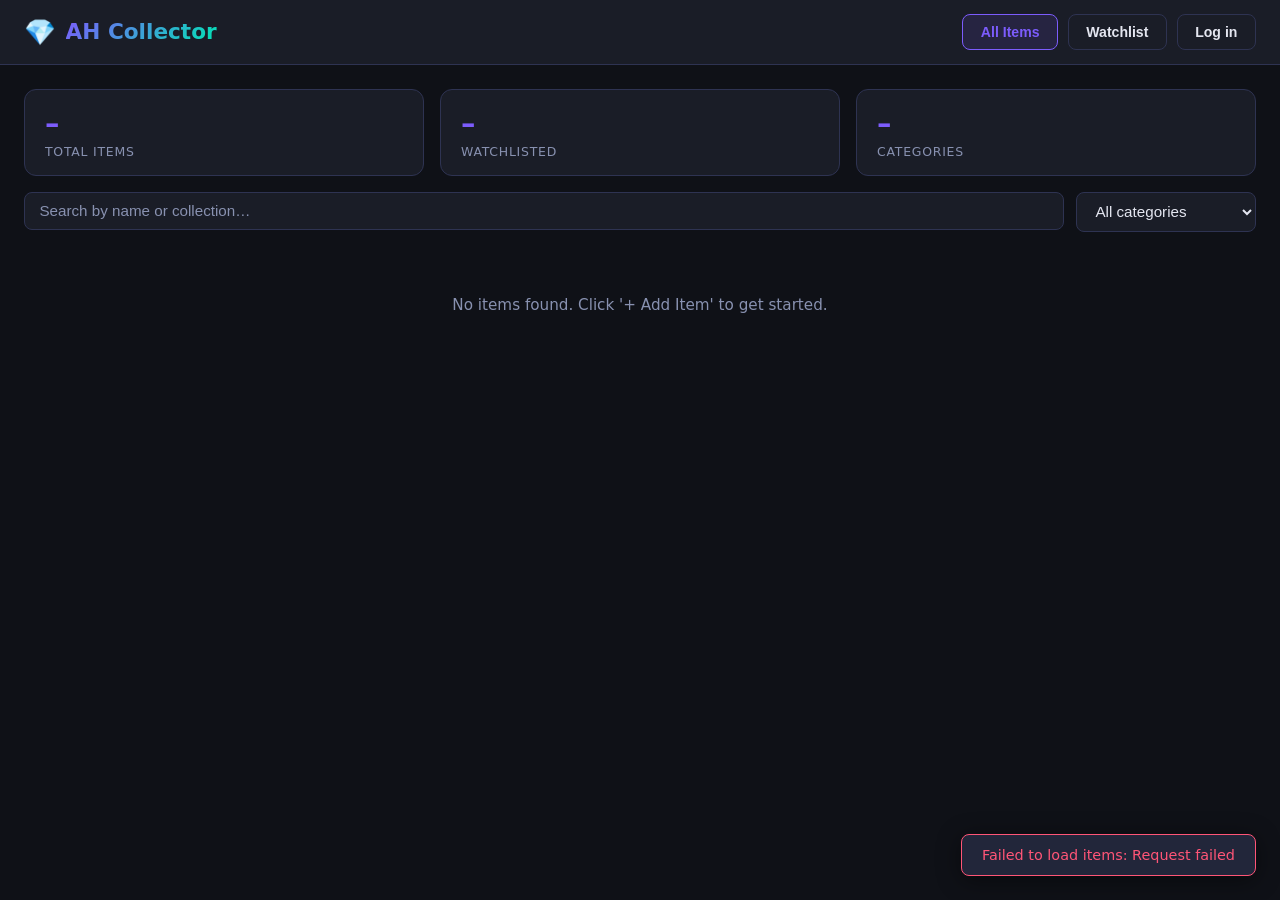
==== templates/index.html @ df2f211a "feat: implement JWT-based authentication for API access control Co-authored-by: Deejae69 <179696940+" ====
<!DOCTYPE html>
<html lang="en">
<head>
  <meta charset="UTF-8" />
  <meta name="viewport" content="width=device-width, initial-scale=1.0" />
  <title>AH Collector – Auction House Tracker</title>
  <link rel="stylesheet" href="/static/css/style.css" />
</head>
<body>
  <!-- ── Header ── -->
  <header class="header">
    <div class="header__inner">
      <div class="header__brand">
        <span class="header__logo">💎</span>
        <h1 class="header__title">AH Collector</h1>
      </div>
      <nav class="header__nav">
        <button class="btn btn--outline" id="btnShowAll">All Items</button>
        <button class="btn btn--outline" id="btnShowWatchlist">Watchlist</button>
        <button class="btn btn--primary" id="btnAddItem">+ Add Item</button>
        <button class="btn btn--outline" id="btnLogout" style="display:none">Log out</button>
        <button class="btn btn--outline" id="btnLogin">Log in</button>
      </nav>
    </div>
  </header>

  <!-- ── Stats bar ── -->
  <section class="stats-bar" id="statsBar">
    <div class="stat-card">
      <span class="stat-card__value" id="statTotal">–</span>
      <span class="stat-card__label">Total Items</span>
    </div>
    <div class="stat-card">
      <span class="stat-card__value" id="statWatchlisted">–</span>
      <span class="stat-card__label">Watchlisted</span>
    </div>
    <div class="stat-card" id="statCategoriesCard">
      <span class="stat-card__value" id="statCategories">–</span>
      <span class="stat-card__label">Categories</span>
    </div>
  </section>

  <!-- ── Search / Filter ── -->
  <section class="toolbar">
    <div class="search-wrap">
      <input
        type="search"
        id="searchInput"
        class="search-input"
        placeholder="Search by name or collection…"
        aria-label="Search items"
      />
    </div>
    <div class="filter-wrap">
      <select id="filterCategory" class="select" aria-label="Filter by category">
        <option value="">All categories</option>
      </select>
    </div>
  </section>

  <!-- ── Item Grid ── -->
  <main class="main">
    <div class="item-grid" id="itemGrid">
      <p class="empty-state" id="emptyState">Loading items…</p>
    </div>
  </main>

  <!-- ── Add / Edit Modal ── -->
  <div class="modal-backdrop hidden" id="modalBackdrop" role="dialog" aria-modal="true" aria-labelledby="modalTitle">
    <div class="modal">
      <div class="modal__header">
        <h2 class="modal__title" id="modalTitle">Add Item</h2>
        <button class="modal__close" id="modalClose" aria-label="Close">&times;</button>
      </div>
      <form class="modal__form" id="itemForm" novalidate>
        <input type="hidden" id="fieldId" />

        <div class="form-row">
          <label for="fieldName">Name <span class="required">*</span></label>
          <input type="text" id="fieldName" placeholder="Item name" required maxlength="200" />
          <span class="field-error" id="errorName"></span>
        </div>

        <div class="form-row">
          <label for="fieldCollection">Collection</label>
          <input type="text" id="fieldCollection" placeholder="e.g. CryptoPunks" maxlength="200" />
        </div>

        <div class="form-row">
          <label for="fieldCategory">Category</label>
          <input type="text" id="fieldCategory" placeholder="e.g. Art, Music, Gaming" maxlength="100" />
        </div>

        <div class="form-row">
          <label for="fieldPrice">Current Price (ETH) <span class="required">*</span></label>
          <input type="number" id="fieldPrice" placeholder="0.00" step="0.0001" min="0" required />
          <span class="field-error" id="errorPrice"></span>
        </div>

        <div class="form-row form-row--split">
          <div>
            <label for="fieldMinPrice">Min Price Alert (ETH)</label>
            <input type="number" id="fieldMinPrice" placeholder="Optional" step="0.0001" min="0" />
          </div>
          <div>
            <label for="fieldMaxPrice">Max Price Alert (ETH)</label>
            <input type="number" id="fieldMaxPrice" placeholder="Optional" step="0.0001" min="0" />
          </div>
        </div>

        <div class="form-row">
          <label for="fieldNotes">Notes</label>
          <textarea id="fieldNotes" rows="3" placeholder="Any notes about this item…" maxlength="1000"></textarea>
        </div>

        <div class="form-row form-row--checkbox">
          <input type="checkbox" id="fieldWatchlisted" />
          <label for="fieldWatchlisted">Add to Watchlist</label>
        </div>

        <div class="modal__actions">
          <button type="button" class="btn btn--ghost" id="btnCancel">Cancel</button>
          <button type="submit" class="btn btn--primary" id="btnSubmit">Save</button>
        </div>
      </form>
    </div>
  </div>

  <!-- ── Price History Modal ── -->
  <div class="modal-backdrop hidden" id="historyBackdrop" role="dialog" aria-modal="true" aria-labelledby="historyTitle">
    <div class="modal modal--wide">
      <div class="modal__header">
        <h2 class="modal__title" id="historyTitle">Price History</h2>
        <button class="modal__close" id="historyClose" aria-label="Close">&times;</button>
      </div>
      <div class="modal__body" id="historyBody">
        <p class="empty-state">No history yet.</p>
      </div>
    </div>
  </div>

  <!-- ── Toast ── -->
  <div class="toast hidden" id="toast" role="status" aria-live="polite"></div>

  <!-- ── Auth Modal ── -->
  <div class="modal-backdrop hidden" id="authBackdrop" role="dialog" aria-modal="true" aria-labelledby="authTitle">
    <div class="modal">
      <div class="modal__header">
        <h2 class="modal__title" id="authTitle">Log in</h2>
        <button class="modal__close" id="authClose" aria-label="Close">&times;</button>
      </div>
      <form class="modal__form" id="authForm" novalidate>
        <div class="form-row">
          <label for="authUsername">Username <span class="required">*</span></label>
          <input type="text" id="authUsername" placeholder="Username" required maxlength="80" autocomplete="username" />
          <span class="field-error" id="authError"></span>
        </div>
        <div class="form-row">
          <label for="authPassword">Password <span class="required">*</span></label>
          <input type="password" id="authPassword" placeholder="Password (min 8 characters)" required autocomplete="current-password" />
        </div>
        <div class="modal__actions">
          <button type="button" class="btn btn--ghost" id="authToggleMode">No account? Register</button>
          <button type="submit" class="btn btn--primary" id="authSubmit">Log in</button>
        </div>
      </form>
    </div>
  </div>

  <script src="/static/js/app.js"></script>
</body>
</html>
---- static/css/style.css ----
/* ── Reset / base ──────────────────────────────────────────────────────── */
*, *::before, *::after { box-sizing: border-box; margin: 0; padding: 0; }

:root {
  --color-bg:         #0f1117;
  --color-surface:    #1a1d27;
  --color-surface-2:  #22263a;
  --color-border:     #2e3352;
  --color-primary:    #7c5cfc;
  --color-primary-h:  #9b80fd;
  --color-accent:     #00e5b4;
  --color-danger:     #ff5577;
  --color-warning:    #ffb830;
  --color-text:       #e4e6f0;
  --color-text-muted: #8891b0;
  --radius:           12px;
  --radius-sm:        8px;
  --shadow:           0 4px 24px rgba(0,0,0,.45);
  --transition:       .18s ease;
}

html { font-size: 16px; }

body {
  font-family: 'Segoe UI', system-ui, -apple-system, sans-serif;
  background: var(--color-bg);
  color: var(--color-text);
  min-height: 100vh;
}

/* ── Header ────────────────────────────────────────────────────────────── */
.header {
  background: var(--color-surface);
  border-bottom: 1px solid var(--color-border);
  position: sticky;
  top: 0;
  z-index: 100;
}

.header__inner {
  max-width: 1280px;
  margin: 0 auto;
  padding: .875rem 1.5rem;
  display: flex;
  align-items: center;
  justify-content: space-between;
  gap: 1rem;
  flex-wrap: wrap;
}

.header__brand {
  display: flex;
  align-items: center;
  gap: .6rem;
}

.header__logo { font-size: 1.6rem; }

.header__title {
  font-size: 1.35rem;
  font-weight: 700;
  background: linear-gradient(135deg, var(--color-primary), var(--color-accent));
  -webkit-background-clip: text;
  -webkit-text-fill-color: transparent;
  background-clip: text;
}

.header__nav {
  display: flex;
  gap: .6rem;
  flex-wrap: wrap;
}

/* ── Stats bar ─────────────────────────────────────────────────────────── */
.stats-bar {
  max-width: 1280px;
  margin: 1.5rem auto .5rem;
  padding: 0 1.5rem;
  display: flex;
  gap: 1rem;
  flex-wrap: wrap;
}

.stat-card {
  flex: 1;
  min-width: 140px;
  background: var(--color-surface);
  border: 1px solid var(--color-border);
  border-radius: var(--radius);
  padding: 1rem 1.25rem;
  display: flex;
  flex-direction: column;
  gap: .25rem;
}

.stat-card__value {
  font-size: 1.8rem;
  font-weight: 700;
  color: var(--color-primary);
}

.stat-card__label {
  font-size: .78rem;
  text-transform: uppercase;
  letter-spacing: .06em;
  color: var(--color-text-muted);
}

/* ── Toolbar ───────────────────────────────────────────────────────────── */
.toolbar {
  max-width: 1280px;
  margin: 1rem auto;
  padding: 0 1.5rem;
  display: flex;
  gap: .75rem;
  flex-wrap: wrap;
}

.search-wrap { flex: 1; min-width: 200px; }

.search-input,
.select {
  width: 100%;
  background: var(--color-surface);
  border: 1px solid var(--color-border);
  border-radius: var(--radius-sm);
  color: var(--color-text);
  padding: .6rem .9rem;
  font-size: .95rem;
  outline: none;
  transition: border-color var(--transition);
}

.search-input:focus,
.select:focus { border-color: var(--color-primary); }

.search-input::placeholder { color: var(--color-text-muted); }

.filter-wrap { min-width: 180px; }

/* ── Main / grid ───────────────────────────────────────────────────────── */
.main {
  max-width: 1280px;
  margin: 0 auto 3rem;
  padding: 0 1.5rem;
}

.item-grid {
  display: grid;
  grid-template-columns: repeat(auto-fill, minmax(290px, 1fr));
  gap: 1.1rem;
}

/* ── Item card ─────────────────────────────────────────────────────────── */
.item-card {
  background: var(--color-surface);
  border: 1px solid var(--color-border);
  border-radius: var(--radius);
  padding: 1.2rem;
  display: flex;
  flex-direction: column;
  gap: .7rem;
  transition: transform var(--transition), box-shadow var(--transition);
  position: relative;
}

.item-card:hover {
  transform: translateY(-2px);
  box-shadow: var(--shadow);
}

.item-card.watchlisted { border-color: var(--color-accent); }

.item-card__badge {
  position: absolute;
  top: .9rem;
  right: .9rem;
  font-size: .7rem;
  padding: .25rem .55rem;
  border-radius: 999px;
  font-weight: 600;
  text-transform: uppercase;
  letter-spacing: .05em;
}

.badge--watchlist {
  background: rgba(0, 229, 180, .15);
  color: var(--color-accent);
}

.badge--category {
  background: rgba(124, 92, 252, .18);
  color: var(--color-primary-h);
}

.item-card__name {
  font-size: 1.05rem;
  font-weight: 600;
  padding-right: 3rem;
  word-break: break-word;
}

.item-card__collection {
  font-size: .82rem;
  color: var(--color-text-muted);
}

.item-card__price {
  font-size: 1.4rem;
  font-weight: 700;
  color: var(--color-accent);
}

.item-card__price-sub {
  font-size: .78rem;
  color: var(--color-text-muted);
  margin-top: -.3rem;
}

.item-card__notes {
  font-size: .82rem;
  color: var(--color-text-muted);
  line-height: 1.45;
  overflow: hidden;
  display: -webkit-box;
  -webkit-line-clamp: 2;
  -webkit-box-orient: vertical;
}

.item-card__actions {
  display: flex;
  gap: .5rem;
  flex-wrap: wrap;
  margin-top: auto;
  padding-top: .3rem;
  border-top: 1px solid var(--color-border);
}

/* ── Buttons ───────────────────────────────────────────────────────────── */
.btn {
  display: inline-flex;
  align-items: center;
  gap: .35rem;
  padding: .55rem 1.1rem;
  border-radius: var(--radius-sm);
  font-size: .88rem;
  font-weight: 600;
  cursor: pointer;
  border: none;
  transition: background var(--transition), color var(--transition), opacity var(--transition);
}

.btn--primary {
  background: var(--color-primary);
  color: #fff;
}
.btn--primary:hover { background: var(--color-primary-h); }

.btn--outline {
  background: transparent;
  border: 1px solid var(--color-border);
  color: var(--color-text);
}
.btn--outline:hover { border-color: var(--color-primary); color: var(--color-primary); }

.btn--outline.active {
  border-color: var(--color-primary);
  color: var(--color-primary);
  background: rgba(124,92,252,.12);
}

.btn--ghost {
  background: transparent;
  color: var(--color-text-muted);
}
.btn--ghost:hover { color: var(--color-text); }

.btn--danger {
  background: transparent;
  color: var(--color-danger);
  border: 1px solid transparent;
}
.btn--danger:hover { background: rgba(255,85,119,.1); border-color: var(--color-danger); }

.btn--sm {
  padding: .35rem .75rem;
  font-size: .8rem;
}

.btn--icon {
  padding: .4rem .55rem;
  font-size: .9rem;
  background: transparent;
  border: 1px solid var(--color-border);
  color: var(--color-text-muted);
  border-radius: var(--radius-sm);
}
.btn--icon:hover { color: var(--color-text); border-color: var(--color-primary); }

/* ── Modal ─────────────────────────────────────────────────────────────── */
.modal-backdrop {
  position: fixed;
  inset: 0;
  background: rgba(0,0,0,.65);
  display: flex;
  align-items: center;
  justify-content: center;
  padding: 1rem;
  z-index: 200;
}

.modal-backdrop.hidden { display: none; }

.modal {
  background: var(--color-surface);
  border: 1px solid var(--color-border);
  border-radius: var(--radius);
  width: 100%;
  max-width: 520px;
  box-shadow: var(--shadow);
  max-height: 90vh;
  overflow-y: auto;
}

.modal--wide { max-width: 680px; }

.modal__header {
  display: flex;
  align-items: center;
  justify-content: space-between;
  padding: 1.2rem 1.4rem;
  border-bottom: 1px solid var(--color-border);
}

.modal__title { font-size: 1.1rem; font-weight: 700; }

.modal__close {
  background: none;
  border: none;
  color: var(--color-text-muted);
  font-size: 1.5rem;
  cursor: pointer;
  line-height: 1;
  padding: .2rem .4rem;
}
.modal__close:hover { color: var(--color-text); }

.modal__form,
.modal__body { padding: 1.4rem; }

.modal__actions {
  display: flex;
  gap: .6rem;
  justify-content: flex-end;
  padding-top: .8rem;
  margin-top: .5rem;
  border-top: 1px solid var(--color-border);
}

/* ── Form ──────────────────────────────────────────────────────────────── */
.form-row {
  display: flex;
  flex-direction: column;
  gap: .4rem;
  margin-bottom: 1rem;
}

.form-row label {
  font-size: .85rem;
  font-weight: 600;
  color: var(--color-text-muted);
}

.form-row input[type="text"],
.form-row input[type="number"],
.form-row textarea,
.form-row select {
  background: var(--color-surface-2);
  border: 1px solid var(--color-border);
  border-radius: var(--radius-sm);
  color: var(--color-text);
  padding: .6rem .85rem;
  font-size: .95rem;
  outline: none;
  transition: border-color var(--transition);
  width: 100%;
  font-family: inherit;
}

.form-row input:focus,
.form-row textarea:focus { border-color: var(--color-primary); }

.form-row textarea { resize: vertical; }

.form-row--split {
  flex-direction: row;
  gap: .75rem;
}
.form-row--split > div { flex: 1; display: flex; flex-direction: column; gap: .4rem; }
.form-row--split > div label { font-size: .85rem; font-weight: 600; color: var(--color-text-muted); }

.form-row--checkbox {
  flex-direction: row;
  align-items: center;
  gap: .6rem;
}
.form-row--checkbox label {
  font-size: .9rem;
  color: var(--color-text);
  font-weight: 500;
  cursor: pointer;
}
.form-row--checkbox input[type="checkbox"] { width: 1rem; height: 1rem; cursor: pointer; accent-color: var(--color-primary); }

.required { color: var(--color-danger); }

.field-error {
  font-size: .78rem;
  color: var(--color-danger);
  min-height: 1em;
}

/* ── Price history table ────────────────────────────────────────────────── */
.history-table {
  width: 100%;
  border-collapse: collapse;
  font-size: .9rem;
}

.history-table th {
  text-align: left;
  padding: .5rem .75rem;
  color: var(--color-text-muted);
  font-weight: 600;
  font-size: .78rem;
  text-transform: uppercase;
  letter-spacing: .05em;
  border-bottom: 1px solid var(--color-border);
}

.history-table td {
  padding: .6rem .75rem;
  border-bottom: 1px solid var(--color-surface-2);
}

.history-table tr:last-child td { border-bottom: none; }

/* ── Toast ─────────────────────────────────────────────────────────────── */
.toast {
  position: fixed;
  bottom: 1.5rem;
  right: 1.5rem;
  background: var(--color-surface-2);
  border: 1px solid var(--color-border);
  border-radius: var(--radius-sm);
  padding: .75rem 1.25rem;
  font-size: .9rem;
  box-shadow: var(--shadow);
  z-index: 300;
  transition: opacity var(--transition);
}
.toast.hidden { display: none; }
.toast--success { border-color: var(--color-accent); color: var(--color-accent); }
.toast--error { border-color: var(--color-danger); color: var(--color-danger); }

/* ── Empty state ───────────────────────────────────────────────────────── */
.empty-state {
  grid-column: 1 / -1;
  text-align: center;
  color: var(--color-text-muted);
  padding: 3rem 1rem;
  font-size: .95rem;
}

/* ── Responsive ─────────────────────────────────────────────────────────── */
@media (max-width: 600px) {
  .form-row--split { flex-direction: column; }
  .item-grid { grid-template-columns: 1fr; }
  .stats-bar { flex-direction: column; }
}
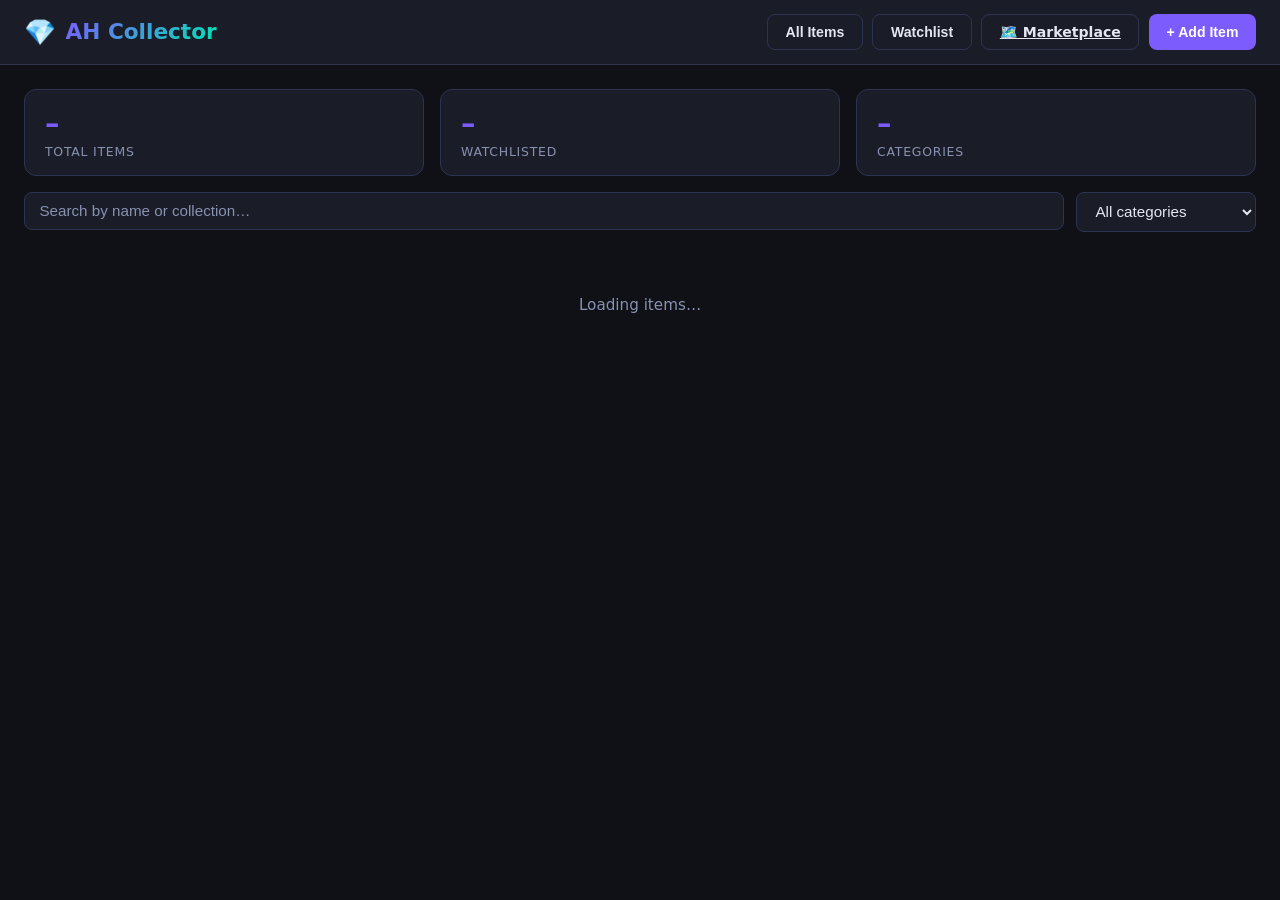
==== commit d7bcec84: "Add marketplace with D33J/BTC/ETH wallet, world-map regions, auction bidding, and P2P trades Co-auth" ====
--- a/templates/index.html
+++ b/templates/index.html
@@ -17,9 +17,8 @@
       <nav class="header__nav">
         <button class="btn btn--outline" id="btnShowAll">All Items</button>
         <button class="btn btn--outline" id="btnShowWatchlist">Watchlist</button>
+        <a href="/marketplace" class="btn btn--outline">🗺️ Marketplace</a>
         <button class="btn btn--primary" id="btnAddItem">+ Add Item</button>
-        <button class="btn btn--outline" id="btnLogout" style="display:none">Log out</button>
-        <button class="btn btn--outline" id="btnLogin">Log in</button>
       </nav>
     </div>
   </header>
@@ -142,31 +141,6 @@
   <!-- ── Toast ── -->
   <div class="toast hidden" id="toast" role="status" aria-live="polite"></div>
 
-  <!-- ── Auth Modal ── -->
-  <div class="modal-backdrop hidden" id="authBackdrop" role="dialog" aria-modal="true" aria-labelledby="authTitle">
-    <div class="modal">
-      <div class="modal__header">
-        <h2 class="modal__title" id="authTitle">Log in</h2>
-        <button class="modal__close" id="authClose" aria-label="Close">&times;</button>
-      </div>
-      <form class="modal__form" id="authForm" novalidate>
-        <div class="form-row">
-          <label for="authUsername">Username <span class="required">*</span></label>
-          <input type="text" id="authUsername" placeholder="Username" required maxlength="80" autocomplete="username" />
-          <span class="field-error" id="authError"></span>
-        </div>
-        <div class="form-row">
-          <label for="authPassword">Password <span class="required">*</span></label>
-          <input type="password" id="authPassword" placeholder="Password (min 8 characters)" required autocomplete="current-password" />
-        </div>
-        <div class="modal__actions">
-          <button type="button" class="btn btn--ghost" id="authToggleMode">No account? Register</button>
-          <button type="submit" class="btn btn--primary" id="authSubmit">Log in</button>
-        </div>
-      </form>
-    </div>
-  </div>
-
   <script src="/static/js/app.js"></script>
 </body>
 </html>
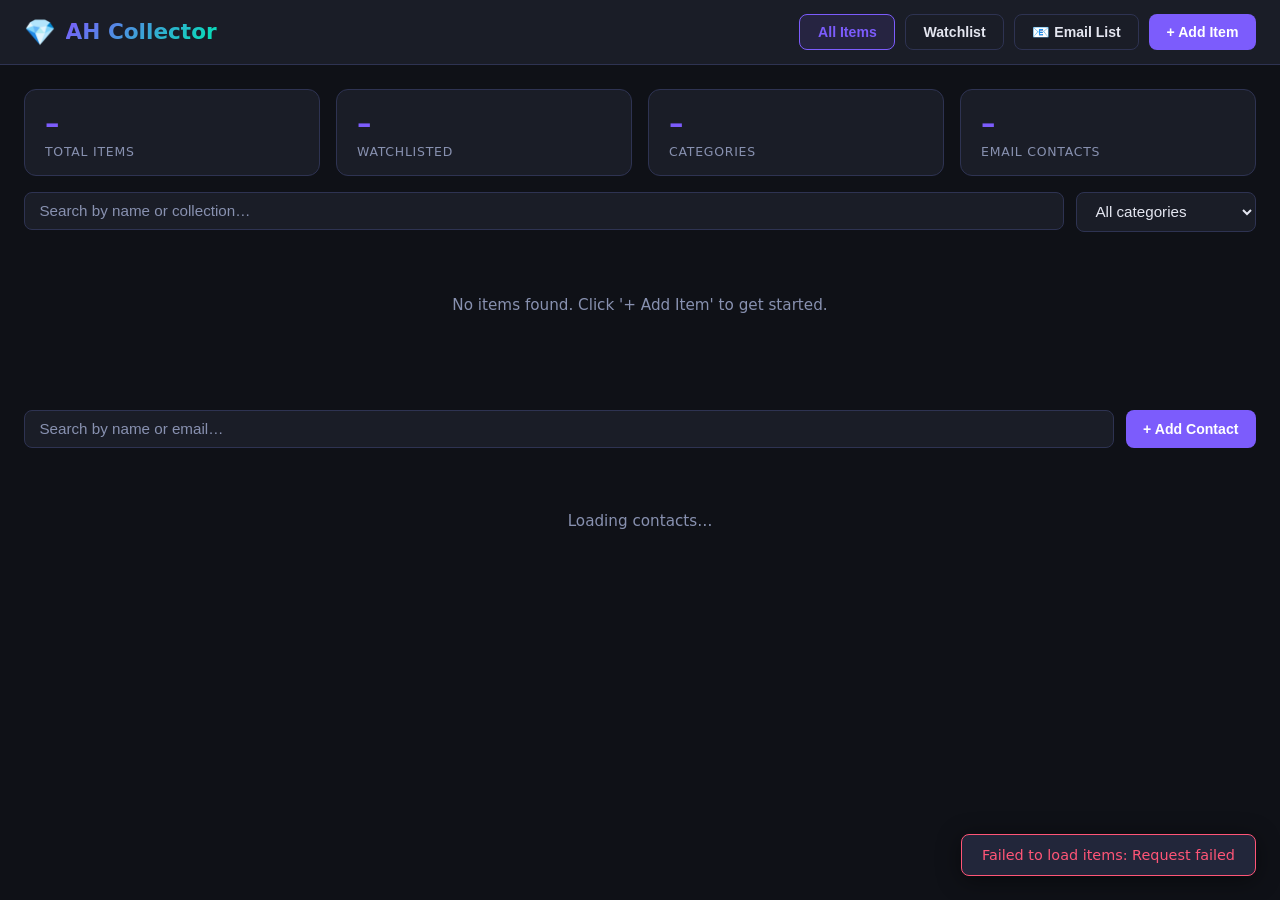
==== commit f3a50a3c: "Add email contact list feature for call log Agent-Logs-Url: https://github.com/DeeJae-LeEtta-LLC/ah-" ====
--- a/templates/index.html
+++ b/templates/index.html
@@ -17,7 +17,7 @@
       <nav class="header__nav">
         <button class="btn btn--outline" id="btnShowAll">All Items</button>
         <button class="btn btn--outline" id="btnShowWatchlist">Watchlist</button>
-        <a href="/marketplace" class="btn btn--outline">🗺️ Marketplace</a>
+        <button class="btn btn--outline" id="btnShowEmails">📧 Email List</button>
         <button class="btn btn--primary" id="btnAddItem">+ Add Item</button>
       </nav>
     </div>
@@ -37,10 +37,14 @@
       <span class="stat-card__value" id="statCategories">–</span>
       <span class="stat-card__label">Categories</span>
     </div>
+    <div class="stat-card" id="statEmailsCard">
+      <span class="stat-card__value" id="statEmails">–</span>
+      <span class="stat-card__label">Email Contacts</span>
+    </div>
   </section>
 
   <!-- ── Search / Filter ── -->
-  <section class="toolbar">
+  <section class="toolbar" id="itemsToolbar">
     <div class="search-wrap">
       <input
         type="search"
@@ -58,9 +62,30 @@
   </section>
 
   <!-- ── Item Grid ── -->
-  <main class="main">
+  <main class="main" id="itemsView">
     <div class="item-grid" id="itemGrid">
       <p class="empty-state" id="emptyState">Loading items…</p>
+    </div>
+  </main>
+
+  <!-- ── Email List Toolbar ── -->
+  <section class="toolbar hidden" id="emailsToolbar">
+    <div class="search-wrap">
+      <input
+        type="search"
+        id="emailSearchInput"
+        class="search-input"
+        placeholder="Search by name or email…"
+        aria-label="Search contacts"
+      />
+    </div>
+    <button class="btn btn--primary" id="btnAddEmail">+ Add Contact</button>
+  </section>
+
+  <!-- ── Email List ── -->
+  <main class="main hidden" id="emailsView">
+    <div class="contact-list" id="contactList">
+      <p class="empty-state" id="emailEmptyState">Loading contacts…</p>
     </div>
   </main>
 
@@ -138,6 +163,46 @@
     </div>
   </div>
 
+  <!-- ── Add / Edit Email Contact Modal ── -->
+  <div class="modal-backdrop hidden" id="emailModalBackdrop" role="dialog" aria-modal="true" aria-labelledby="emailModalTitle">
+    <div class="modal">
+      <div class="modal__header">
+        <h2 class="modal__title" id="emailModalTitle">Add Contact</h2>
+        <button class="modal__close" id="emailModalClose" aria-label="Close">&times;</button>
+      </div>
+      <form class="modal__form" id="emailForm" novalidate>
+        <input type="hidden" id="emailFieldId" />
+
+        <div class="form-row">
+          <label for="emailFieldName">Name <span class="required">*</span></label>
+          <input type="text" id="emailFieldName" placeholder="Full name" required maxlength="200" />
+          <span class="field-error" id="emailErrorName"></span>
+        </div>
+
+        <div class="form-row">
+          <label for="emailFieldEmail">Email <span class="required">*</span></label>
+          <input type="email" id="emailFieldEmail" placeholder="address@example.com" required maxlength="254" />
+          <span class="field-error" id="emailErrorEmail"></span>
+        </div>
+
+        <div class="form-row">
+          <label for="emailFieldPhone">Phone</label>
+          <input type="tel" id="emailFieldPhone" placeholder="Optional" maxlength="50" />
+        </div>
+
+        <div class="form-row">
+          <label for="emailFieldNotes">Notes</label>
+          <textarea id="emailFieldNotes" rows="3" placeholder="Any notes about this contact…" maxlength="1000"></textarea>
+        </div>
+
+        <div class="modal__actions">
+          <button type="button" class="btn btn--ghost" id="emailBtnCancel">Cancel</button>
+          <button type="submit" class="btn btn--primary" id="emailBtnSubmit">Save</button>
+        </div>
+      </form>
+    </div>
+  </div>
+
   <!-- ── Toast ── -->
   <div class="toast hidden" id="toast" role="status" aria-live="polite"></div>
 
--- a/static/css/style.css
+++ b/static/css/style.css
@@ -478,3 +478,66 @@
   .item-grid { grid-template-columns: 1fr; }
   .stats-bar { flex-direction: column; }
 }
+
+/* ── Contact list ───────────────────────────────────────────────────────── */
+.contact-list {
+  display: flex;
+  flex-direction: column;
+  gap: .75rem;
+}
+
+.contact-row {
+  background: var(--color-surface);
+  border: 1px solid var(--color-border);
+  border-radius: var(--radius);
+  padding: 1rem 1.25rem;
+  display: flex;
+  align-items: flex-start;
+  justify-content: space-between;
+  gap: 1rem;
+  transition: box-shadow var(--transition);
+}
+
+.contact-row:hover { box-shadow: var(--shadow); }
+
+.contact-row__info {
+  display: flex;
+  flex-direction: column;
+  gap: .25rem;
+  min-width: 0;
+}
+
+.contact-row__name {
+  font-size: 1rem;
+  font-weight: 600;
+  word-break: break-word;
+}
+
+.contact-row__email {
+  font-size: .88rem;
+  color: var(--color-primary-h);
+  text-decoration: none;
+  word-break: break-all;
+}
+.contact-row__email:hover { text-decoration: underline; }
+
+.contact-row__phone {
+  font-size: .82rem;
+  color: var(--color-text-muted);
+}
+
+.contact-row__notes {
+  font-size: .82rem;
+  color: var(--color-text-muted);
+  line-height: 1.45;
+  overflow: hidden;
+  display: -webkit-box;
+  -webkit-line-clamp: 2;
+  -webkit-box-orient: vertical;
+}
+
+.contact-row__actions {
+  display: flex;
+  gap: .5rem;
+  flex-shrink: 0;
+}
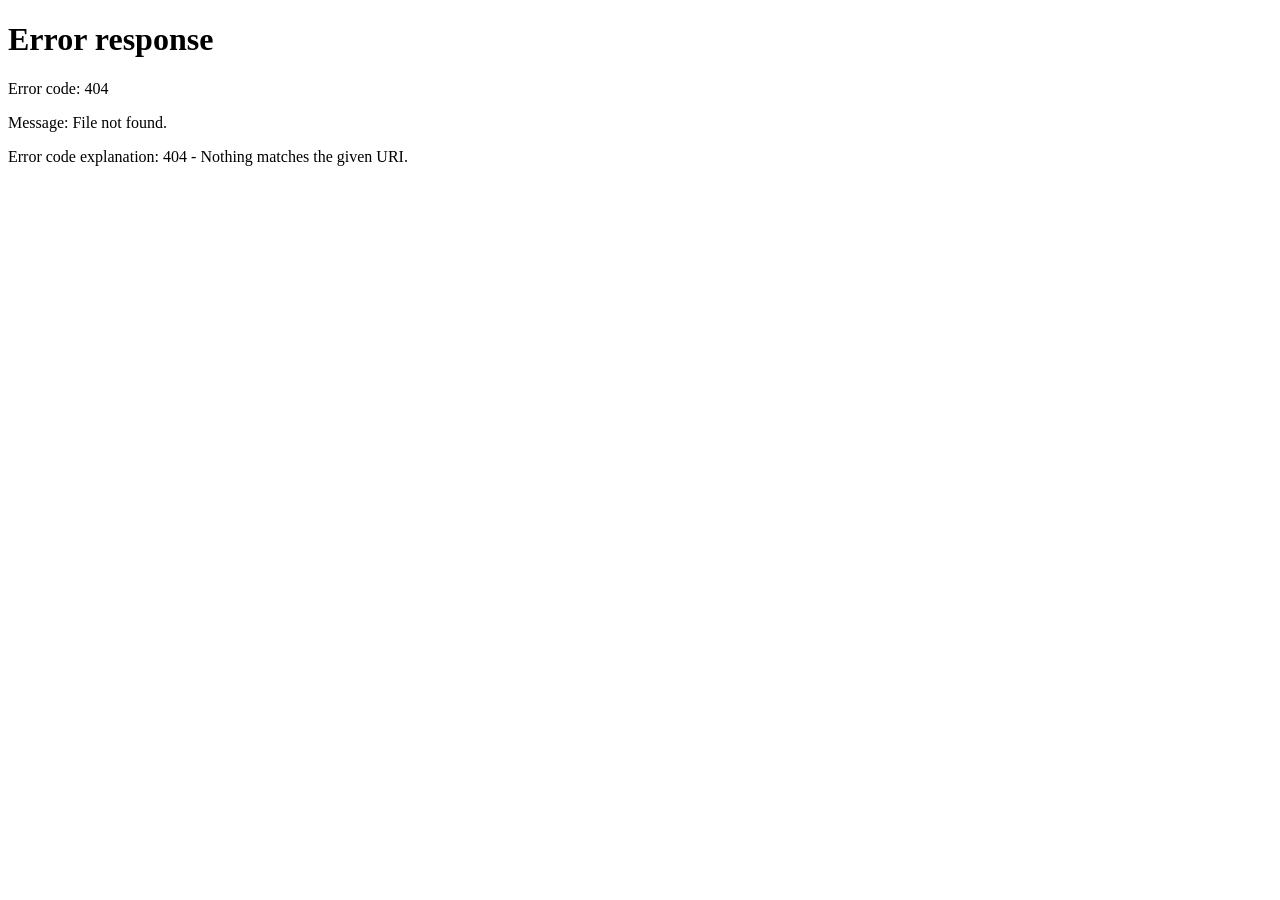
==== commit 385c4538: "Add GPS-based onboarding panel for Solar City MMO Agent-Logs-Url: https://github.com/DeeJae-LeEtta-L" ====
--- a/templates/index.html
+++ b/templates/index.html
@@ -17,7 +17,6 @@
       <nav class="header__nav">
         <button class="btn btn--outline" id="btnShowAll">All Items</button>
         <button class="btn btn--outline" id="btnShowWatchlist">Watchlist</button>
-        <button class="btn btn--outline" id="btnShowEmails">📧 Email List</button>
         <button class="btn btn--primary" id="btnAddItem">+ Add Item</button>
       </nav>
     </div>
@@ -37,14 +36,14 @@
       <span class="stat-card__value" id="statCategories">–</span>
       <span class="stat-card__label">Categories</span>
     </div>
-    <div class="stat-card" id="statEmailsCard">
-      <span class="stat-card__value" id="statEmails">–</span>
-      <span class="stat-card__label">Email Contacts</span>
+    <div class="stat-card">
+      <span class="stat-card__value" id="statSignups">–</span>
+      <span class="stat-card__label">Agents Joined</span>
     </div>
   </section>
 
   <!-- ── Search / Filter ── -->
-  <section class="toolbar" id="itemsToolbar">
+  <section class="toolbar">
     <div class="search-wrap">
       <input
         type="search"
@@ -62,30 +61,9 @@
   </section>
 
   <!-- ── Item Grid ── -->
-  <main class="main" id="itemsView">
+  <main class="main">
     <div class="item-grid" id="itemGrid">
       <p class="empty-state" id="emptyState">Loading items…</p>
-    </div>
-  </main>
-
-  <!-- ── Email List Toolbar ── -->
-  <section class="toolbar hidden" id="emailsToolbar">
-    <div class="search-wrap">
-      <input
-        type="search"
-        id="emailSearchInput"
-        class="search-input"
-        placeholder="Search by name or email…"
-        aria-label="Search contacts"
-      />
-    </div>
-    <button class="btn btn--primary" id="btnAddEmail">+ Add Contact</button>
-  </section>
-
-  <!-- ── Email List ── -->
-  <main class="main hidden" id="emailsView">
-    <div class="contact-list" id="contactList">
-      <p class="empty-state" id="emailEmptyState">Loading contacts…</p>
     </div>
   </main>
 
@@ -163,49 +141,15 @@
     </div>
   </div>
 
-  <!-- ── Add / Edit Email Contact Modal ── -->
-  <div class="modal-backdrop hidden" id="emailModalBackdrop" role="dialog" aria-modal="true" aria-labelledby="emailModalTitle">
-    <div class="modal">
-      <div class="modal__header">
-        <h2 class="modal__title" id="emailModalTitle">Add Contact</h2>
-        <button class="modal__close" id="emailModalClose" aria-label="Close">&times;</button>
-      </div>
-      <form class="modal__form" id="emailForm" novalidate>
-        <input type="hidden" id="emailFieldId" />
-
-        <div class="form-row">
-          <label for="emailFieldName">Name <span class="required">*</span></label>
-          <input type="text" id="emailFieldName" placeholder="Full name" required maxlength="200" />
-          <span class="field-error" id="emailErrorName"></span>
-        </div>
-
-        <div class="form-row">
-          <label for="emailFieldEmail">Email <span class="required">*</span></label>
-          <input type="email" id="emailFieldEmail" placeholder="address@example.com" required maxlength="254" />
-          <span class="field-error" id="emailErrorEmail"></span>
-        </div>
-
-        <div class="form-row">
-          <label for="emailFieldPhone">Phone</label>
-          <input type="tel" id="emailFieldPhone" placeholder="Optional" maxlength="50" />
-        </div>
-
-        <div class="form-row">
-          <label for="emailFieldNotes">Notes</label>
-          <textarea id="emailFieldNotes" rows="3" placeholder="Any notes about this contact…" maxlength="1000"></textarea>
-        </div>
-
-        <div class="modal__actions">
-          <button type="button" class="btn btn--ghost" id="emailBtnCancel">Cancel</button>
-          <button type="submit" class="btn btn--primary" id="emailBtnSubmit">Save</button>
-        </div>
-      </form>
-    </div>
-  </div>
-
   <!-- ── Toast ── -->
   <div class="toast hidden" id="toast" role="status" aria-live="polite"></div>
 
   <script src="/static/js/app.js"></script>
+  <script>
+    // Redirect first-time visitors to the onboarding panel
+    if (!localStorage.getItem("ah_onboarded")) {
+      window.location.replace("/onboard");
+    }
+  </script>
 </body>
 </html>
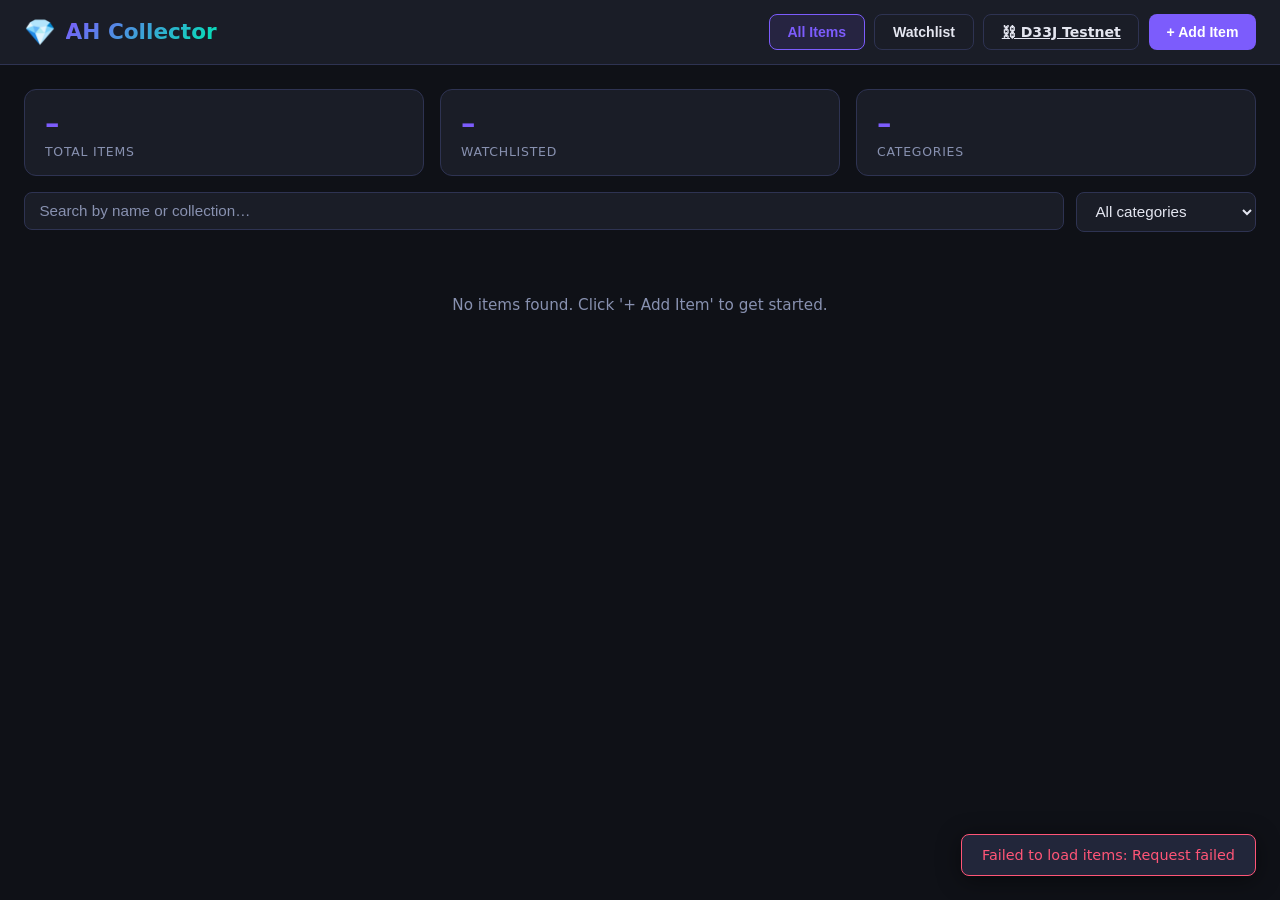
==== commit 2f5d8a0f: "feat: add D33J coin testnet blockchain on deejaeleetta network Agent-Logs-Url: https://github.com/De" ====
--- a/templates/index.html
+++ b/templates/index.html
@@ -17,6 +17,7 @@
       <nav class="header__nav">
         <button class="btn btn--outline" id="btnShowAll">All Items</button>
         <button class="btn btn--outline" id="btnShowWatchlist">Watchlist</button>
+        <a href="/blockchain" class="btn btn--outline">⛓ D33J Testnet</a>
         <button class="btn btn--primary" id="btnAddItem">+ Add Item</button>
       </nav>
     </div>
@@ -35,10 +36,6 @@
     <div class="stat-card" id="statCategoriesCard">
       <span class="stat-card__value" id="statCategories">–</span>
       <span class="stat-card__label">Categories</span>
-    </div>
-    <div class="stat-card">
-      <span class="stat-card__value" id="statSignups">–</span>
-      <span class="stat-card__label">Agents Joined</span>
     </div>
   </section>
 
@@ -145,11 +142,5 @@
   <div class="toast hidden" id="toast" role="status" aria-live="polite"></div>
 
   <script src="/static/js/app.js"></script>
-  <script>
-    // Redirect first-time visitors to the onboarding panel
-    if (!localStorage.getItem("ah_onboarded")) {
-      window.location.replace("/onboard");
-    }
-  </script>
 </body>
 </html>
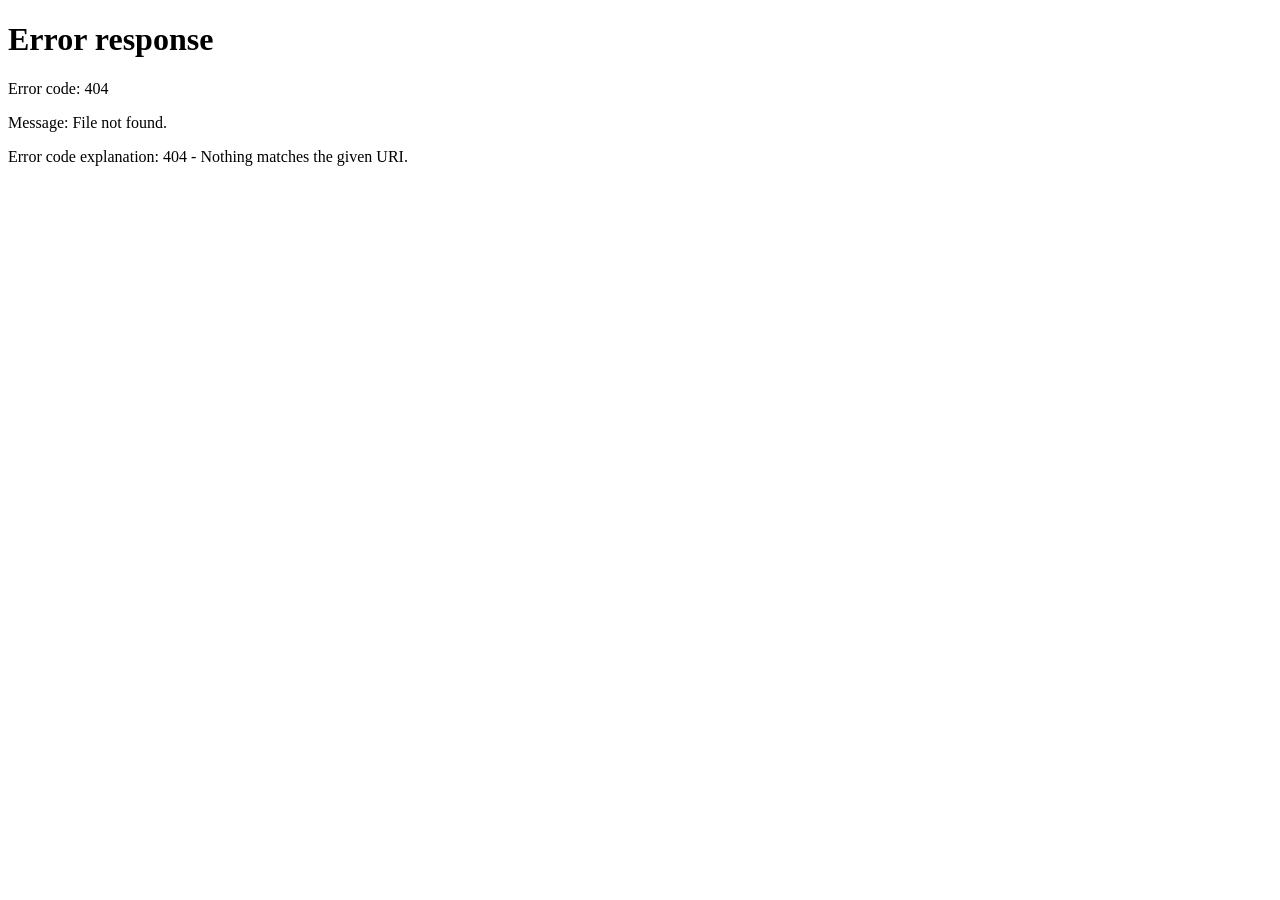
==== commit 3db9ab9d: "Merge 4c10ebbddbb28dfe35d1600dcd3896c5bc80fb5e into e1718e998562da94774db5d07511e20b541f63a7" ====
--- a/templates/index.html
+++ b/templates/index.html
@@ -17,7 +17,6 @@
       <nav class="header__nav">
         <button class="btn btn--outline" id="btnShowAll">All Items</button>
         <button class="btn btn--outline" id="btnShowWatchlist">Watchlist</button>
-        <a href="/blockchain" class="btn btn--outline">⛓ D33J Testnet</a>
         <button class="btn btn--primary" id="btnAddItem">+ Add Item</button>
       </nav>
     </div>
@@ -36,6 +35,10 @@
     <div class="stat-card" id="statCategoriesCard">
       <span class="stat-card__value" id="statCategories">–</span>
       <span class="stat-card__label">Categories</span>
+    </div>
+    <div class="stat-card">
+      <span class="stat-card__value" id="statSignups">–</span>
+      <span class="stat-card__label">Agents Joined</span>
     </div>
   </section>
 
@@ -142,5 +145,11 @@
   <div class="toast hidden" id="toast" role="status" aria-live="polite"></div>
 
   <script src="/static/js/app.js"></script>
+  <script>
+    // Redirect first-time visitors to the onboarding panel
+    if (!localStorage.getItem("ah_onboarded")) {
+      window.location.replace("/onboard");
+    }
+  </script>
 </body>
 </html>
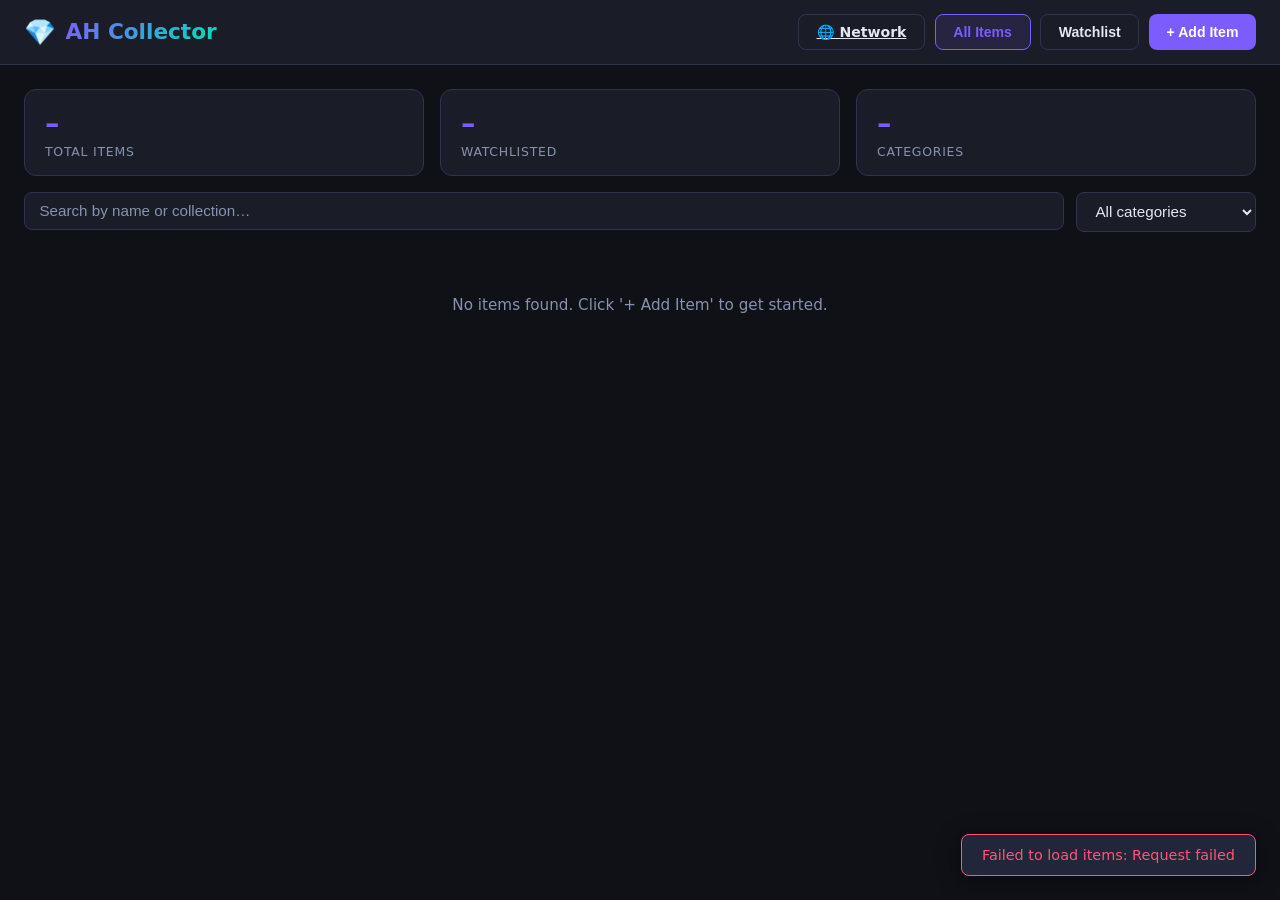
==== commit 9bb6a450: "Add DeeJaeLeEtta Network: cryptocurrency onboarding funnels for customers, employees, and investors " ====
--- a/templates/index.html
+++ b/templates/index.html
@@ -15,6 +15,7 @@
         <h1 class="header__title">AH Collector</h1>
       </div>
       <nav class="header__nav">
+        <a class="btn btn--outline" href="/network">🌐 Network</a>
         <button class="btn btn--outline" id="btnShowAll">All Items</button>
         <button class="btn btn--outline" id="btnShowWatchlist">Watchlist</button>
         <button class="btn btn--primary" id="btnAddItem">+ Add Item</button>
@@ -35,10 +36,6 @@
     <div class="stat-card" id="statCategoriesCard">
       <span class="stat-card__value" id="statCategories">–</span>
       <span class="stat-card__label">Categories</span>
-    </div>
-    <div class="stat-card">
-      <span class="stat-card__value" id="statSignups">–</span>
-      <span class="stat-card__label">Agents Joined</span>
     </div>
   </section>
 
@@ -145,11 +142,5 @@
   <div class="toast hidden" id="toast" role="status" aria-live="polite"></div>
 
   <script src="/static/js/app.js"></script>
-  <script>
-    // Redirect first-time visitors to the onboarding panel
-    if (!localStorage.getItem("ah_onboarded")) {
-      window.location.replace("/onboard");
-    }
-  </script>
 </body>
 </html>
--- a/static/css/style.css
+++ b/static/css/style.css
@@ -479,65 +479,194 @@
   .stats-bar { flex-direction: column; }
 }
 
-/* ── Contact list ───────────────────────────────────────────────────────── */
-.contact-list {
-  display: flex;
-  flex-direction: column;
-  gap: .75rem;
-}
-
-.contact-row {
+/* ── DeeJaeLeEtta Network – Onboarding & Admin ──────────────────────────── */
+
+/* Hero banner (onboard page) */
+.onboard-hero {
+  max-width: 1280px;
+  margin: 2rem auto 0;
+  padding: 0 1.5rem;
+  text-align: center;
+}
+
+.onboard-hero__title {
+  font-size: 1.9rem;
+  font-weight: 800;
+  background: linear-gradient(135deg, var(--color-primary), var(--color-accent));
+  -webkit-background-clip: text;
+  -webkit-text-fill-color: transparent;
+  background-clip: text;
+  margin-bottom: .6rem;
+}
+
+.onboard-hero__sub {
+  color: var(--color-text-muted);
+  font-size: 1rem;
+  max-width: 600px;
+  margin: 0 auto;
+  line-height: 1.6;
+}
+
+/* Tab bar */
+.onboard-tabs {
+  max-width: 1280px;
+  margin: 1.75rem auto 0;
+  padding: 0 1.5rem;
+  display: flex;
+  gap: .5rem;
+  border-bottom: 1px solid var(--color-border);
+}
+
+.onboard-tab {
+  background: none;
+  border: none;
+  border-bottom: 3px solid transparent;
+  padding: .65rem 1.25rem;
+  font-size: .95rem;
+  font-weight: 600;
+  color: var(--color-text-muted);
+  cursor: pointer;
+  transition: color var(--transition), border-color var(--transition);
+  margin-bottom: -1px;
+}
+
+.onboard-tab:hover { color: var(--color-text); }
+
+.onboard-tab.active {
+  color: var(--color-primary);
+  border-bottom-color: var(--color-primary);
+}
+
+/* Panels */
+.onboard-panel,
+.network-panel {
+  max-width: 1280px;
+  margin: 1.75rem auto 3rem;
+  padding: 0 1.5rem;
+}
+
+.onboard-panel.hidden,
+.network-panel.hidden { display: none; }
+
+/* Onboard card (form wrapper) */
+.onboard-card {
   background: var(--color-surface);
   border: 1px solid var(--color-border);
   border-radius: var(--radius);
-  padding: 1rem 1.25rem;
-  display: flex;
-  align-items: flex-start;
-  justify-content: space-between;
-  gap: 1rem;
-  transition: box-shadow var(--transition);
-}
-
-.contact-row:hover { box-shadow: var(--shadow); }
-
-.contact-row__info {
-  display: flex;
-  flex-direction: column;
-  gap: .25rem;
-  min-width: 0;
-}
-
-.contact-row__name {
-  font-size: 1rem;
+  padding: 1.75rem 2rem;
+  max-width: 680px;
+  margin: 0 auto;
+}
+
+.onboard-card__title {
+  font-size: 1.25rem;
+  font-weight: 700;
+  margin-bottom: .35rem;
+}
+
+.onboard-card__desc {
+  color: var(--color-text-muted);
+  font-size: .9rem;
+  margin-bottom: 1.5rem;
+}
+
+.form-submit {
+  padding-top: .75rem;
+  margin-top: .5rem;
+  border-top: 1px solid var(--color-border);
+  display: flex;
+  justify-content: flex-end;
+}
+
+.onboard-success {
+  background: rgba(0, 229, 180, .1);
+  border: 1px solid var(--color-accent);
+  border-radius: var(--radius-sm);
+  padding: 1.25rem 1.5rem;
+  color: var(--color-accent);
+  font-size: .95rem;
+  line-height: 1.6;
+  max-width: 680px;
+  margin: 0 auto;
+}
+
+.onboard-success.hidden { display: none; }
+
+/* Network admin table */
+.network-table-wrap {
+  overflow-x: auto;
+  border: 1px solid var(--color-border);
+  border-radius: var(--radius);
+}
+
+.network-table {
+  width: 100%;
+  border-collapse: collapse;
+  font-size: .88rem;
+  white-space: nowrap;
+}
+
+.network-table th {
+  text-align: left;
+  padding: .65rem .9rem;
+  color: var(--color-text-muted);
   font-weight: 600;
-  word-break: break-word;
-}
-
-.contact-row__email {
-  font-size: .88rem;
-  color: var(--color-primary-h);
+  font-size: .75rem;
+  text-transform: uppercase;
+  letter-spacing: .06em;
+  background: var(--color-surface);
+  border-bottom: 1px solid var(--color-border);
+}
+
+.network-table td {
+  padding: .7rem .9rem;
+  border-bottom: 1px solid var(--color-surface-2);
+  color: var(--color-text);
+  max-width: 200px;
+  overflow: hidden;
+  text-overflow: ellipsis;
+}
+
+.network-table tr:last-child td { border-bottom: none; }
+
+.network-table tr:hover td { background: var(--color-surface-2); }
+
+.wallet-cell {
+  font-family: monospace;
+  font-size: .8rem;
+  color: var(--color-text-muted);
+  max-width: 140px;
+}
+
+.link {
+  color: var(--color-primary);
   text-decoration: none;
-  word-break: break-all;
-}
-.contact-row__email:hover { text-decoration: underline; }
-
-.contact-row__phone {
-  font-size: .82rem;
-  color: var(--color-text-muted);
-}
-
-.contact-row__notes {
-  font-size: .82rem;
-  color: var(--color-text-muted);
-  line-height: 1.45;
-  overflow: hidden;
-  display: -webkit-box;
-  -webkit-line-clamp: 2;
-  -webkit-box-orient: vertical;
-}
-
-.contact-row__actions {
-  display: flex;
-  gap: .5rem;
-  flex-shrink: 0;
-}
+}
+.link:hover { color: var(--color-primary-h); text-decoration: underline; }
+
+.badge {
+  display: inline-block;
+  padding: .2rem .55rem;
+  border-radius: 999px;
+  font-size: .72rem;
+  font-weight: 700;
+  text-transform: uppercase;
+  letter-spacing: .05em;
+}
+
+.badge--yes {
+  background: rgba(0, 229, 180, .15);
+  color: var(--color-accent);
+}
+
+.badge--no {
+  background: rgba(255, 85, 119, .12);
+  color: var(--color-danger);
+}
+
+/* Responsive – network */
+@media (max-width: 600px) {
+  .onboard-card { padding: 1.25rem 1rem; }
+  .onboard-tabs { gap: 0; }
+  .onboard-tab { padding: .55rem .75rem; font-size: .85rem; }
+}
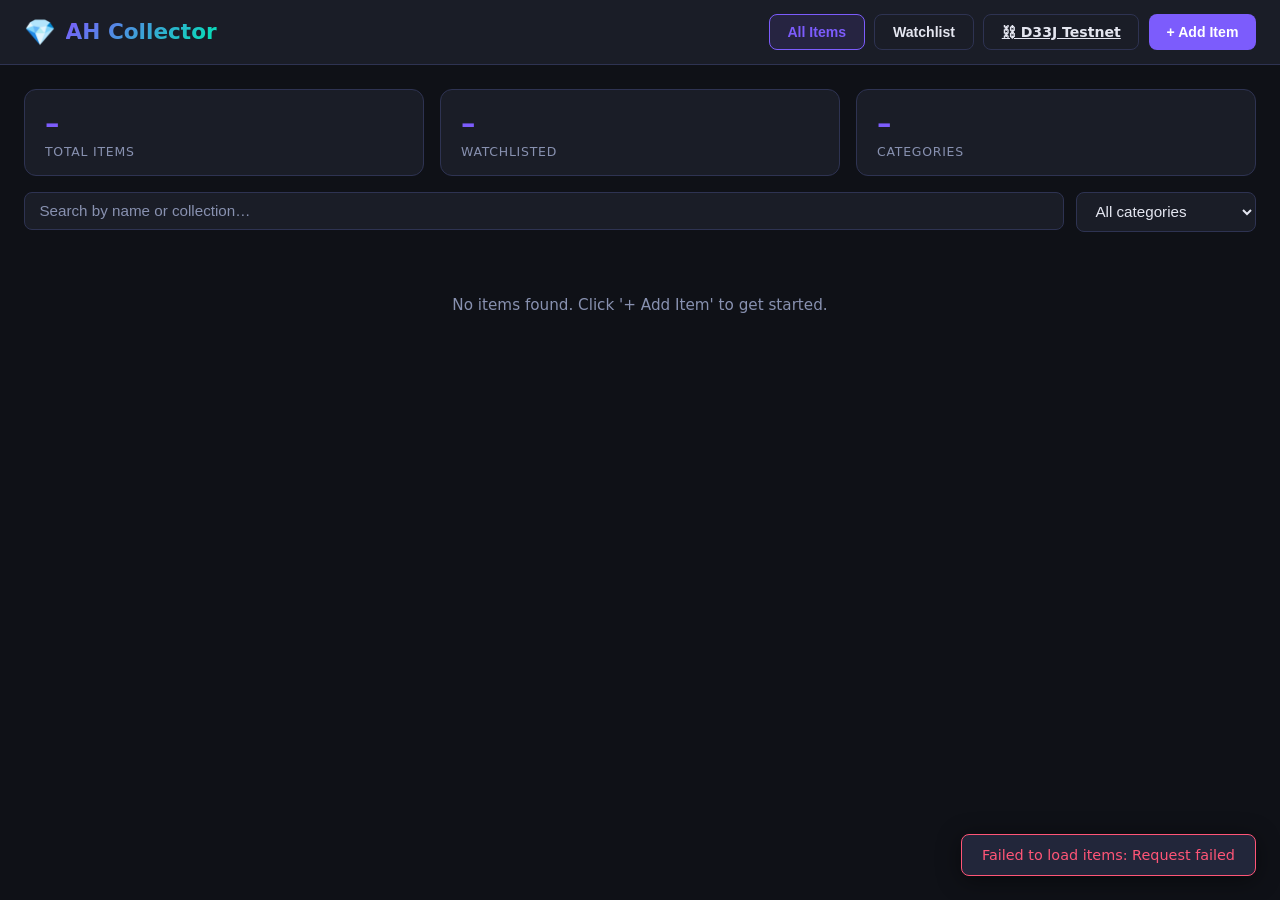
==== commit 2b370644: "Merge pull request #10 from DeeJae-LeEtta-LLC/copilot/create-testnet-blockchain-d33j-coin" ====
--- a/templates/index.html
+++ b/templates/index.html
@@ -15,9 +15,9 @@
         <h1 class="header__title">AH Collector</h1>
       </div>
       <nav class="header__nav">
-        <a class="btn btn--outline" href="/network">🌐 Network</a>
         <button class="btn btn--outline" id="btnShowAll">All Items</button>
         <button class="btn btn--outline" id="btnShowWatchlist">Watchlist</button>
+        <a href="/blockchain" class="btn btn--outline">⛓ D33J Testnet</a>
         <button class="btn btn--primary" id="btnAddItem">+ Add Item</button>
       </nav>
     </div>
